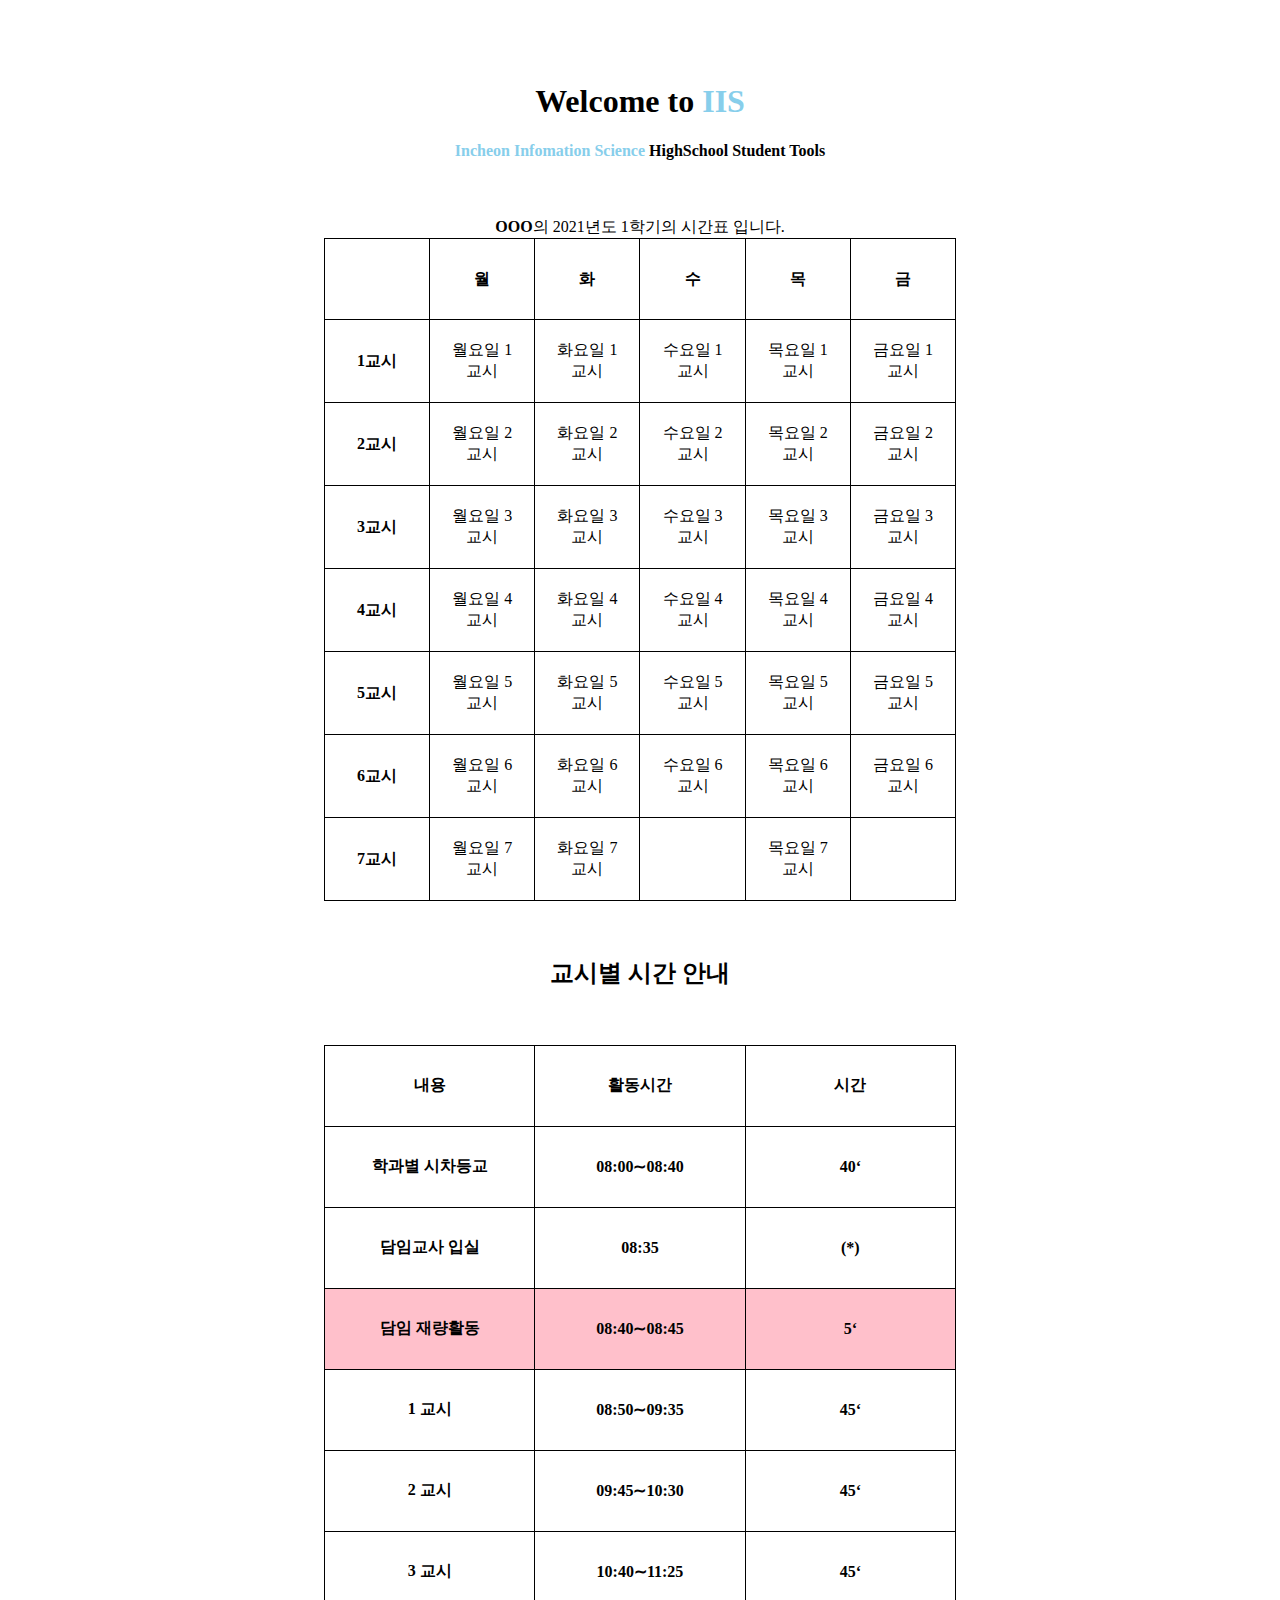
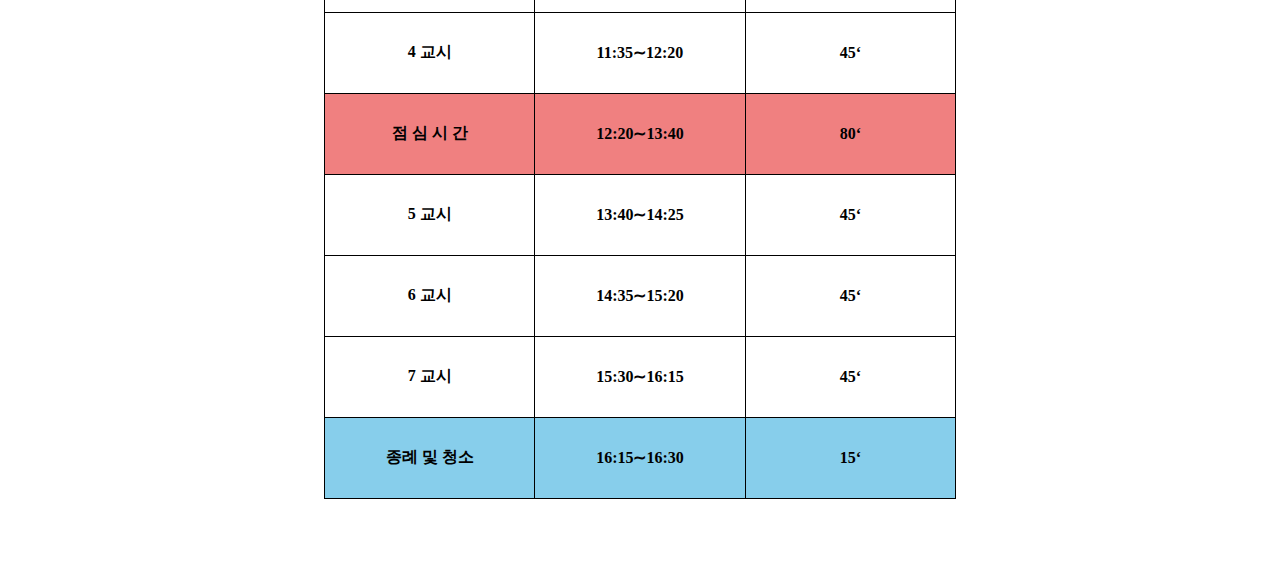
==== next.html @ aa9d2e70 "Add files via upload" ====
<!doctype html>
<html lang="kr">
  <head>
    <meta charset="utf-8">
    <meta name="viewport" content="width=device-width, initial-scale=1">
    <link href="https://cdn.jsdelivr.net/npm/bootstrap@5.0.0-beta3/dist/css/bootstrap.min.css" rel="stylesheet" integrity="sha384-eOJMYsd53ii+scO/bJGFsiCZc+5NDVN2yr8+0RDqr0Ql0h+rP48ckxlpbzKgwra6" crossorigin="anonymous">
    <link href="./public/style.css" rel="stylesheet"/>
    <title>IIS</title>
  </head>

  <body> <br /><br /><br />
    <center><h1>Welcome to <strong style="color: skyblue">IIS</strong></h1>
    <h4><strong style="color: skyblue">Incheon Infomation Science</strong> HighSchool Student Tools</h4></center>

    <center>
        <br /><br />
        <table style="width:50%">
            <caption><strong id="class">OOO</strong>의 2021년도 1학기의 시간표 입니다.</caption>

            <tr>
                <th> </th>
                <th>월</th>
                <th>화</th>
                <th>수</th>
                <th>목</th>
                <th>금</th>
            </tr>
                <tr>
                <th>1교시</th>
                <td id="t11">월요일 1교시</td>
                <td id="t21">화요일 1교시</td>
                <td id="t31">수요일 1교시</td>
                <td id="t41">목요일 1교시</td>
                <td id="t51">금요일 1교시</td>
            </tr>
                <tr>
                <th>2교시</th>
                <td id="t12">월요일 2교시</td>
                <td id="t22">화요일 2교시</td>
                <td id="t32">수요일 2교시</td>
                <td id="t42">목요일 2교시</td>
                <td id="t52">금요일 2교시</td>
            </tr>
                <tr>
                <th>3교시</th>
                <td id="t13">월요일 3교시</td>
                <td id="t23">화요일 3교시</td>
                <td id="t33">수요일 3교시</td>
                <td id="t43">목요일 3교시</td>
                <td id="t53">금요일 3교시</td>
            </tr>
            <tr>
                <th>4교시</th>
                <td id="t14">월요일 4교시</td>
                <td id="t24">화요일 4교시</td>
                <td id="t34">수요일 4교시</td>
                <td id="t44">목요일 4교시</td>
                <td id="t54">금요일 4교시</td>
            </tr>
            <tr>
                <th>5교시</th>
                <td id="t15">월요일 5교시</td>
                <td id="t25">화요일 5교시</td>
                <td id="t35">수요일 5교시</td>
                <td id="t45">목요일 5교시</td>
                <td id="t55">금요일 5교시</td>
            </tr>
            <tr>
                <th>6교시</th>
                <td id="t16">월요일 6교시</td>
                <td id="t26">화요일 6교시</td>
                <td id="t36">수요일 6교시</td>
                <td id="t46">목요일 6교시</td>
                <td id="t56">금요일 6교시</td>
            </tr>
            <tr>
                <th>7교시</th>
                <td id="t17">월요일 7교시</td>
                <td id="t27">화요일 7교시</td>
                <td> </td>
                <td id="t47">목요일 7교시</td>
                <td> </td>
            </tr>
        </table>
    </center>

    <br /><br />

    <center>
        <h2><strong>교시별 시간 안내</strong></h2>
    </center>

    <center>
        <br /><br />
        <table style="width:50%">
            <tr>
                <th>내용</th>
                <th>활동시간</th>
                <th>시간</th>
            </tr>
            <tr>
                <th>학과별 시차등교</th>
                <th>08:00∼08:40</th>
                <th>40‘</th>
            </tr>
            <tr>
                <th>담임교사 입실</th>
                <th>08:35</th>
                <th>(*)</th>
            </tr>
            <tr style="background-color: pink">
                <th>담임 재량활동</th>
                <th>08:40∼08:45</th>
                <th>5‘</th>
            </tr>
            <tr>
                <th>1 교시</th>
                <th>08:50∼09:35</th>
                <th>45‘</th>
            </tr>
            <tr>
                <th>2 교시</th>
                <th>09:45∼10:30</th>
                <th>45‘</th>
            </tr>
            <tr>
                <th>3 교시</th>
                <th>10:40∼11:25</th>
                <th>45‘</th>
            </tr>
            <tr>
                <th>4 교시</th>
                <th>11:35∼12:20</th>
                <th>45‘</th>
            </tr>
            <tr style="background-color: lightcoral">
                <th>점 심 시 간</th>
                <th>12:20∼13:40</th>
                <th>80‘</th>
            </tr>
            <tr>
                <th>5 교시</th>
                <th>13:40∼14:25</th>
                <th>45‘</th>
            </tr>
            <tr>
                <th>6 교시</th>
                <th>14:35∼15:20</th>
                <th>45‘</th>
            </tr>
            <tr>
                <th>7 교시</th>
                <th>15:30∼16:15</th>
                <th>45‘</th>
            </tr>
            <tr style="background-color: skyblue">
                <th>종례 및 청소</th>
                <th>16:15∼16:30</th>
                <th>15‘</th>
            </tr>
        </table>
    </center>

    <br /><br /><br />
    <script src="https://code.jquery.com/jquery-3.2.1.slim.min.js" integrity="sha384-KJ3o2DKtIkvYIK3UENzmM7KCkRr/rE9/Qpg6aAZGJwFDMVNA/GpGFF93hXpG5KkN" crossorigin="anonymous"></script>
    <script src="https://cdnjs.cloudflare.com/ajax/libs/popper.js/1.12.9/umd/popper.min.js" integrity="sha384-ApNbgh9B+Y1QKtv3Rn7W3mgPxhU9K/ScQsAP7hUibX39j7fakFPskvXusvfa0b4Q" crossorigin="anonymous"></script>
    <script src="https://maxcdn.bootstrapcdn.com/bootstrap/4.0.0/js/bootstrap.min.js" integrity="sha384-JZR6Spejh4U02d8jOt6vLEHfe/JQGiRRSQQxSfFWpi1MquVdAyjUar5+76PVCmYl" crossorigin="anonymous"></script>
    
    <script>
        var getParameters = function (paramName) {
            var returnValue;

            var url = location.href;

            var parameters = (url.slice(url.indexOf('?') + 1, url.length)).split('&');

            for (var i = 0; i < parameters.length; i++) {
                var varName = parameters[i].split('=')[0];
                if (varName.toUpperCase() == paramName.toUpperCase()) {
                    returnValue = parameters[i].split('=')[1];
                    return decodeURIComponent(returnValue);
                }
            }
        };

        var department = getParameters('department');

        if(department) {
            if(department == "1;1")
                $("#class").text("1학년 1반 (IT 소프트웨어과)");
            if(department == "1;2")
                $("#class").text("1학년 2반 (IT 소프트웨어과)");
            if(department == "1;3")
                $("#class").text("1학년 3반 (IT 소프트웨어과)");
            if(department == "1;4")
                $("#class").text("1학년 4반 (IT 통신과)");
            if(department == "1;5")
                $("#class").text("1학년 5반 (IT 통신과)");
            if(department == "1;6")
                $("#class").text("1학년 6반 (IT 통신과, 군특)");
            if(department == "1;7")
                $("#class").text("1학년 7반 (IT 전자과)");
            if(department == "1;8")
                $("#class").text("1학년 8반 (IT 전자과)");
            if(department == "1;9")
                $("#class").text("1학년 9반 (IT 전자과)");
            if(department == "1;10")
                $("#class").text("1학년 10반 (IT 응용과)");
            if(department == "1;11")
                $("#class").text("1학년 11반 (IT 응용과)");
            if(department == "1;12")
                $("#class").text("1학년 12반 (IT 응용과)");

            if(department == "2;1")
                $("#class").text("2학년 1반 (IT 소프트웨어과)");
            if(department == "2;2")
                $("#class").text("2학년 2반 (IT 소프트웨어과)");
            if(department == "2;3")
                $("#class").text("2학년 3반 (IT 소프트웨어과)");
            if(department == "2;4")
                $("#class").text("2학년 4반 (IT 통신과)");
            if(department == "2;5")
                $("#class").text("2학년 5반 (IT 통신과)");
            if(department == "2;6")
                $("#class").text("2학년 6반 (IT 통신과, 군특)");
            if(department == "2;7")
                $("#class").text("2학년 7반 (IT 전자과)");
            if(department == "2;8")
                $("#class").text("2학년 8반 (IT 전자과)");
            if(department == "2;9")
                $("#class").text("2학년 9반 (IT 전자과)");
            if(department == "2;10")
                $("#class").text("2학년 10반 (IT 응용과)");
            if(department == "2;11")
                $("#class").text("2학년 11반 (IT 응용과)");
            if(department == "2;12")
                $("#class").text("2학년 12반 (IT 응용과)");

            if(department == "3;1")
                $("#class").text("3학년 1반 (IT 소프트웨어과)");
            if(department == "3;2")
                $("#class").text("3학년 2반 (IT 소프트웨어과)");
            if(department == "3;3")
                $("#class").text("3학년 3반 (IT 소프트웨어과)");
            if(department == "3;4")
                $("#class").text("3학년 4반 (IT 통신과)");
            if(department == "3;5")
                $("#class").text("3학년 5반 (IT 통신과)");
            if(department == "3;6")
                $("#class").text("3학년 6반 (IT 통신과, 군특)");
            if(department == "3;7")
                $("#class").text("3학년 7반 (IT 전자과)");
            if(department == "3;8")
                $("#class").text("3학년 8반 (IT 전자과)");
            if(department == "3;9")
                $("#class").text("3학년 9반 (IT 전자과)");
            if(department == "3;10")
                $("#class").text("3학년 10반 (IT 응용과)");
            if(department == "3;11")
                $("#class").text("3학년 11반 (IT 응용과)");
            if(department == "3;12")
                $("#class").text("3학년 12반 (IT 응용과)");
        }
    </script>
  </body>
</html>
---- public/style.css ----
table, th, td {
    border: 1px solid black;
    border-collapse: collapse;
    text-align: center;
    width : 100px;
    height: 40px;
}
th, td {
    padding: 20px;
}
th {
    text-align: center;
}
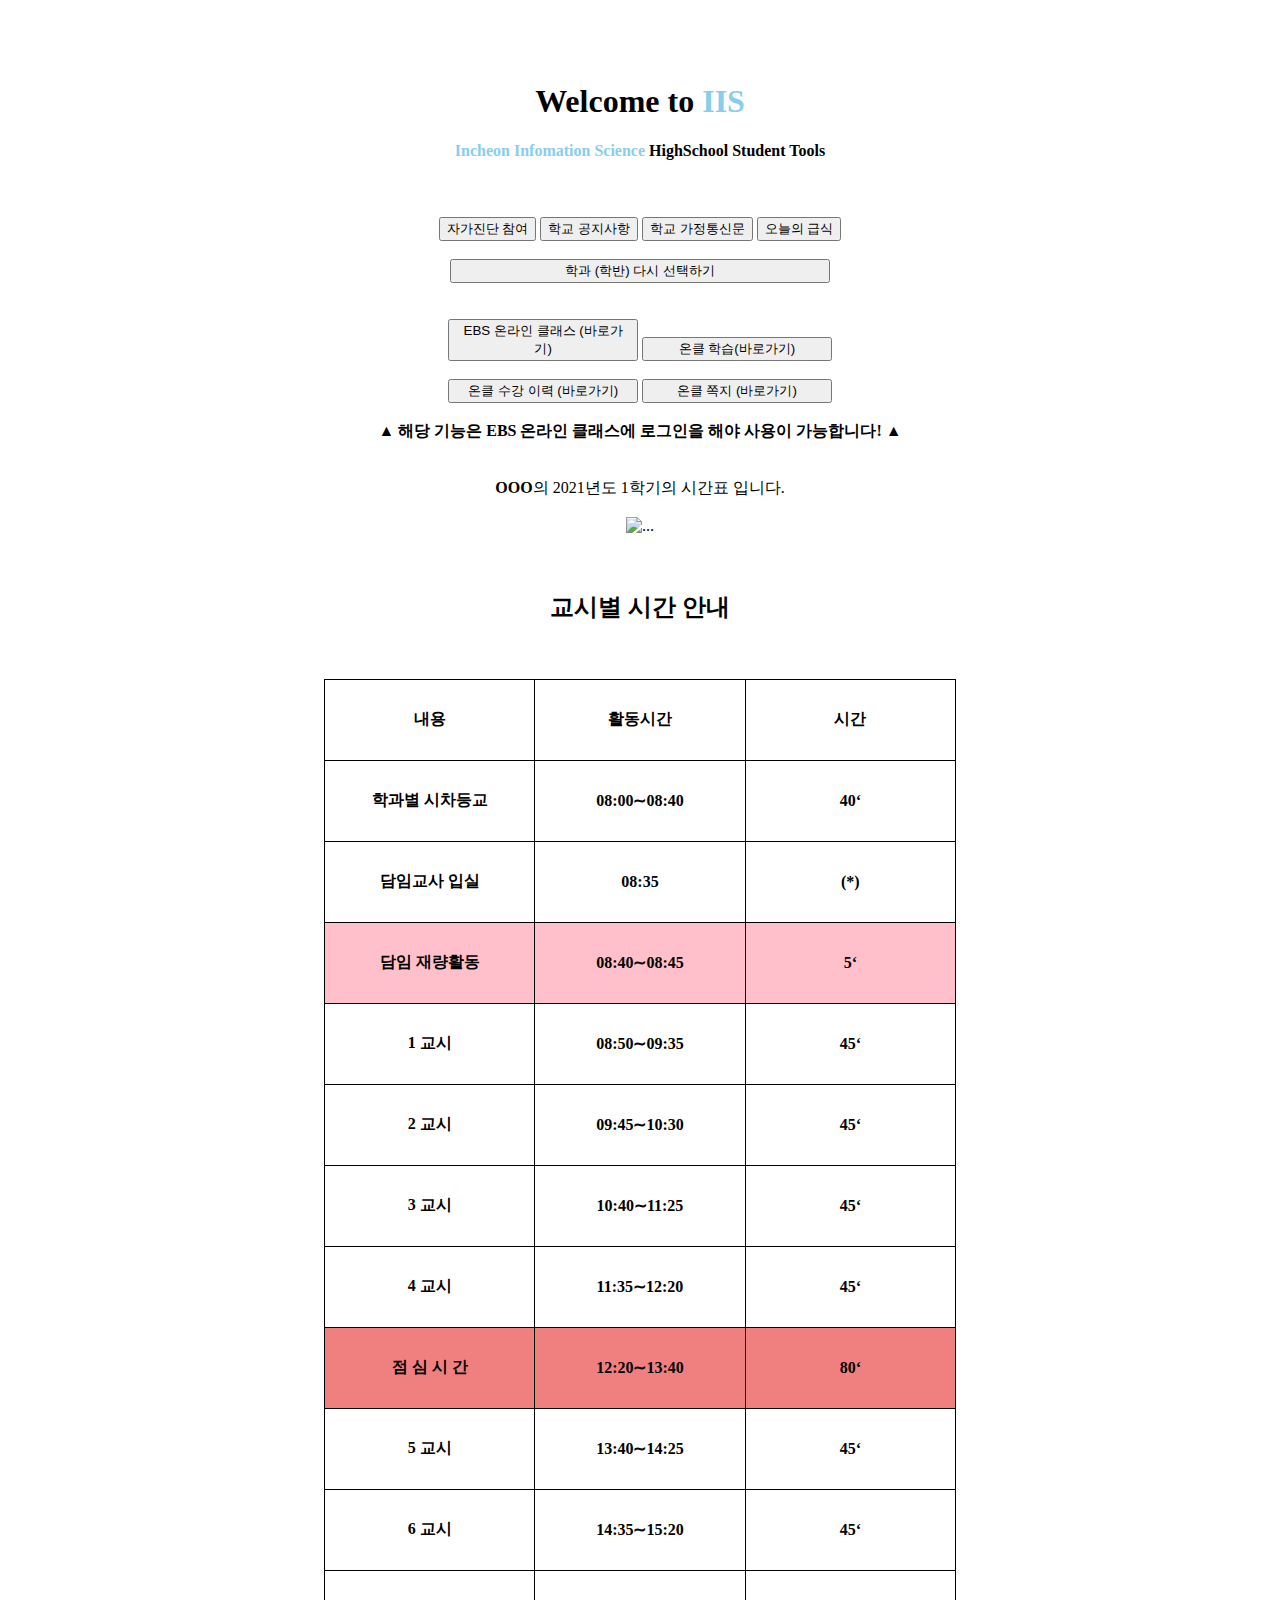
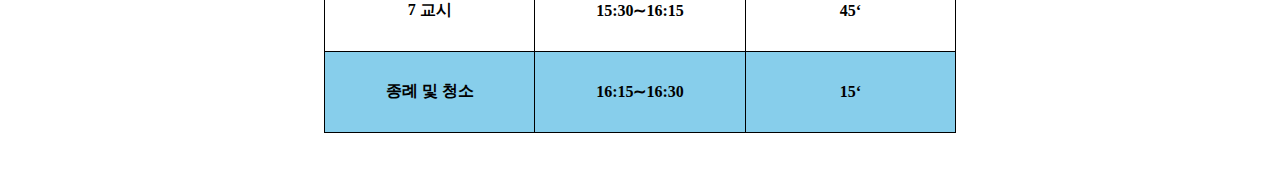
==== commit 013f8e8a: "Add files via upload" ====
--- a/next.html
+++ b/next.html
@@ -11,77 +11,27 @@
   <body> <br /><br /><br />
     <center><h1>Welcome to <strong style="color: skyblue">IIS</strong></h1>
     <h4><strong style="color: skyblue">Incheon Infomation Science</strong> HighSchool Student Tools</h4></center>
-
-    <center>
-        <br /><br />
-        <table style="width:50%">
-            <caption><strong id="class">OOO</strong>의 2021년도 1학기의 시간표 입니다.</caption>
-
-            <tr>
-                <th> </th>
-                <th>월</th>
-                <th>화</th>
-                <th>수</th>
-                <th>목</th>
-                <th>금</th>
-            </tr>
-                <tr>
-                <th>1교시</th>
-                <td id="t11">월요일 1교시</td>
-                <td id="t21">화요일 1교시</td>
-                <td id="t31">수요일 1교시</td>
-                <td id="t41">목요일 1교시</td>
-                <td id="t51">금요일 1교시</td>
-            </tr>
-                <tr>
-                <th>2교시</th>
-                <td id="t12">월요일 2교시</td>
-                <td id="t22">화요일 2교시</td>
-                <td id="t32">수요일 2교시</td>
-                <td id="t42">목요일 2교시</td>
-                <td id="t52">금요일 2교시</td>
-            </tr>
-                <tr>
-                <th>3교시</th>
-                <td id="t13">월요일 3교시</td>
-                <td id="t23">화요일 3교시</td>
-                <td id="t33">수요일 3교시</td>
-                <td id="t43">목요일 3교시</td>
-                <td id="t53">금요일 3교시</td>
-            </tr>
-            <tr>
-                <th>4교시</th>
-                <td id="t14">월요일 4교시</td>
-                <td id="t24">화요일 4교시</td>
-                <td id="t34">수요일 4교시</td>
-                <td id="t44">목요일 4교시</td>
-                <td id="t54">금요일 4교시</td>
-            </tr>
-            <tr>
-                <th>5교시</th>
-                <td id="t15">월요일 5교시</td>
-                <td id="t25">화요일 5교시</td>
-                <td id="t35">수요일 5교시</td>
-                <td id="t45">목요일 5교시</td>
-                <td id="t55">금요일 5교시</td>
-            </tr>
-            <tr>
-                <th>6교시</th>
-                <td id="t16">월요일 6교시</td>
-                <td id="t26">화요일 6교시</td>
-                <td id="t36">수요일 6교시</td>
-                <td id="t46">목요일 6교시</td>
-                <td id="t56">금요일 6교시</td>
-            </tr>
-            <tr>
-                <th>7교시</th>
-                <td id="t17">월요일 7교시</td>
-                <td id="t27">화요일 7교시</td>
-                <td> </td>
-                <td id="t47">목요일 7교시</td>
-                <td> </td>
-            </tr>
-        </table>
+    <br /><br />
+    <center>
+        <button type="button" class="btn btn-danger" onclick="openWindowPop('https://hcs.eduro.go.kr/#/loginWithUserInfo', 'popup');">자가진단 참여</button>
+        <button type="button" class="btn btn-warning" onclick="openWindowPop('https://school.iamservice.net/organization/14166/group/2047212', 'popup');">학교 공지사항</button>
+        <button type="button" class="btn btn-info" onclick="openWindowPop('https://school.iamservice.net/organization/14166/group/2047213', 'popup');">학교 가정통신문</button>
+        <button type="button" class="btn btn-primary" onclick="openWindowPop('https://school.iamservice.net/organization/14166/group/2047215', 'popup');">오늘의 급식</button>
+
+        <br /><br />
+        <button style="width: 30%" type="button" class="btn btn-success" onclick="location.href='./index.html'">학과 (학반) 다시 선택하기</button> <br /><br /><br />
+        <button style="width: 15%" type="button" class="btn btn-dark" onclick="openWindowPop('https://inc2.ebsoc.co.kr/class', 'popup');">EBS 온라인 클래스 (바로가기)</button>
+        <button style="width: 15%" type="button" class="btn btn-dark" onclick="openWindowPop('https://inc2.ebsoc.co.kr/student/course', 'popup');">온클 학습(바로가기)</button><br /><br />
+        <button style="width: 15%" type="button" class="btn btn-dark" onclick="openWindowPop('https://inc2.ebsoc.co.kr/student/learning', 'popup');">온클 수강 이력 (바로가기)</button>
+        <button style="width: 15%" type="button" class="btn btn-dark" onclick="openWindowPop('https://inc2.ebsoc.co.kr/message/receive', 'popup');">온클 쪽지 (바로가기)</button>
+        <br /><br />
+        <strong>▲ 해당 기능은 EBS 온라인 클래스에 로그인을 해야 사용이 가능합니다! ▲</strong>
+    </center>
+
+    <center>
+        <br /><br />
+        <strong id="class">OOO</strong>의 2021년도 1학기의 시간표 입니다.<br /><br />
+        <img src="./public/timeTables/a" id="timeTable" class="img-fluid" alt="...">
     </center>
 
     <br /><br />
@@ -165,8 +115,14 @@
     <script src="https://code.jquery.com/jquery-3.2.1.slim.min.js" integrity="sha384-KJ3o2DKtIkvYIK3UENzmM7KCkRr/rE9/Qpg6aAZGJwFDMVNA/GpGFF93hXpG5KkN" crossorigin="anonymous"></script>
     <script src="https://cdnjs.cloudflare.com/ajax/libs/popper.js/1.12.9/umd/popper.min.js" integrity="sha384-ApNbgh9B+Y1QKtv3Rn7W3mgPxhU9K/ScQsAP7hUibX39j7fakFPskvXusvfa0b4Q" crossorigin="anonymous"></script>
     <script src="https://maxcdn.bootstrapcdn.com/bootstrap/4.0.0/js/bootstrap.min.js" integrity="sha384-JZR6Spejh4U02d8jOt6vLEHfe/JQGiRRSQQxSfFWpi1MquVdAyjUar5+76PVCmYl" crossorigin="anonymous"></script>
-    
+    <script src="./public/js/timeTable.js"></script>
+
     <script>
+        function openWindowPop(url, name){
+            var options = 'top=10, left=10, width=1000, height=800, status=no, menubar=no, toolbar=no, resizable=no';
+            window.open(url, name, options);
+        }
+
         var getParameters = function (paramName) {
             var returnValue;
 
@@ -185,81 +141,82 @@
 
         var department = getParameters('department');
 
+        $("#timeTable").attr("src", `./public/timeTables/${department}.JPG`);
+
         if(department) {
-            if(department == "1;1")
+            if(department == "1;1") {
                 $("#class").text("1학년 1반 (IT 소프트웨어과)");
-            if(department == "1;2")
+            } else if(department == "1;2") {
                 $("#class").text("1학년 2반 (IT 소프트웨어과)");
-            if(department == "1;3")
+            } else if(department == "1;3") {
                 $("#class").text("1학년 3반 (IT 소프트웨어과)");
-            if(department == "1;4")
+            } else if(department == "1;4") {
                 $("#class").text("1학년 4반 (IT 통신과)");
-            if(department == "1;5")
+            } else if(department == "1;5") {
                 $("#class").text("1학년 5반 (IT 통신과)");
-            if(department == "1;6")
+            } else if(department == "1;6") {
                 $("#class").text("1학년 6반 (IT 통신과, 군특)");
-            if(department == "1;7")
+            } else if(department == "1;7") {
                 $("#class").text("1학년 7반 (IT 전자과)");
-            if(department == "1;8")
+            } else if(department == "1;8") {
                 $("#class").text("1학년 8반 (IT 전자과)");
-            if(department == "1;9")
+            } else if(department == "1;9") {
                 $("#class").text("1학년 9반 (IT 전자과)");
-            if(department == "1;10")
+            } else if(department == "1;10") {
                 $("#class").text("1학년 10반 (IT 응용과)");
-            if(department == "1;11")
+            } else if(department == "1;11") {
                 $("#class").text("1학년 11반 (IT 응용과)");
-            if(department == "1;12")
+            } else if(department == "1;12") {
                 $("#class").text("1학년 12반 (IT 응용과)");
-
-            if(department == "2;1")
+            } else if(department == "2;1") {
                 $("#class").text("2학년 1반 (IT 소프트웨어과)");
-            if(department == "2;2")
+            } else if(department == "2;2") {
                 $("#class").text("2학년 2반 (IT 소프트웨어과)");
-            if(department == "2;3")
+            } else if(department == "2;3") {
                 $("#class").text("2학년 3반 (IT 소프트웨어과)");
-            if(department == "2;4")
+            } else if(department == "2;4") {
                 $("#class").text("2학년 4반 (IT 통신과)");
-            if(department == "2;5")
+            } else if(department == "2;5") {
                 $("#class").text("2학년 5반 (IT 통신과)");
-            if(department == "2;6")
+            } else if(department == "2;6") {
                 $("#class").text("2학년 6반 (IT 통신과, 군특)");
-            if(department == "2;7")
+            } else if(department == "2;7") {
                 $("#class").text("2학년 7반 (IT 전자과)");
-            if(department == "2;8")
+            } else if(department == "2;8") {
                 $("#class").text("2학년 8반 (IT 전자과)");
-            if(department == "2;9")
+            } else if(department == "2;9") {
                 $("#class").text("2학년 9반 (IT 전자과)");
-            if(department == "2;10")
+            } else if(department == "2;10") {
                 $("#class").text("2학년 10반 (IT 응용과)");
-            if(department == "2;11")
+            } else if(department == "2;11") {
                 $("#class").text("2학년 11반 (IT 응용과)");
-            if(department == "2;12")
+            } else if(department == "2;12") {
                 $("#class").text("2학년 12반 (IT 응용과)");
-
-            if(department == "3;1")
+            } else if(department == "3;1") {
                 $("#class").text("3학년 1반 (IT 소프트웨어과)");
-            if(department == "3;2")
+            } else if(department == "3;2") {
                 $("#class").text("3학년 2반 (IT 소프트웨어과)");
-            if(department == "3;3")
+            } else if(department == "3;3") {
                 $("#class").text("3학년 3반 (IT 소프트웨어과)");
-            if(department == "3;4")
+            } else if(department == "3;4") {
                 $("#class").text("3학년 4반 (IT 통신과)");
-            if(department == "3;5")
+            } else if(department == "3;5") {
                 $("#class").text("3학년 5반 (IT 통신과)");
-            if(department == "3;6")
+            } else if(department == "3;6") {
                 $("#class").text("3학년 6반 (IT 통신과, 군특)");
-            if(department == "3;7")
+            } else if(department == "3;7") {
                 $("#class").text("3학년 7반 (IT 전자과)");
-            if(department == "3;8")
+            } else if(department == "3;8") {
                 $("#class").text("3학년 8반 (IT 전자과)");
-            if(department == "3;9")
+            } else if(department == "3;9") {
                 $("#class").text("3학년 9반 (IT 전자과)");
-            if(department == "3;10")
+            } else if(department == "3;10") {
                 $("#class").text("3학년 10반 (IT 응용과)");
-            if(department == "3;11")
+            } else if(department == "3;11") {
                 $("#class").text("3학년 11반 (IT 응용과)");
-            if(department == "3;12")
+            } else if(department == "3;12") {
                 $("#class").text("3학년 12반 (IT 응용과)");
+            }
         }
     </script>
   </body>
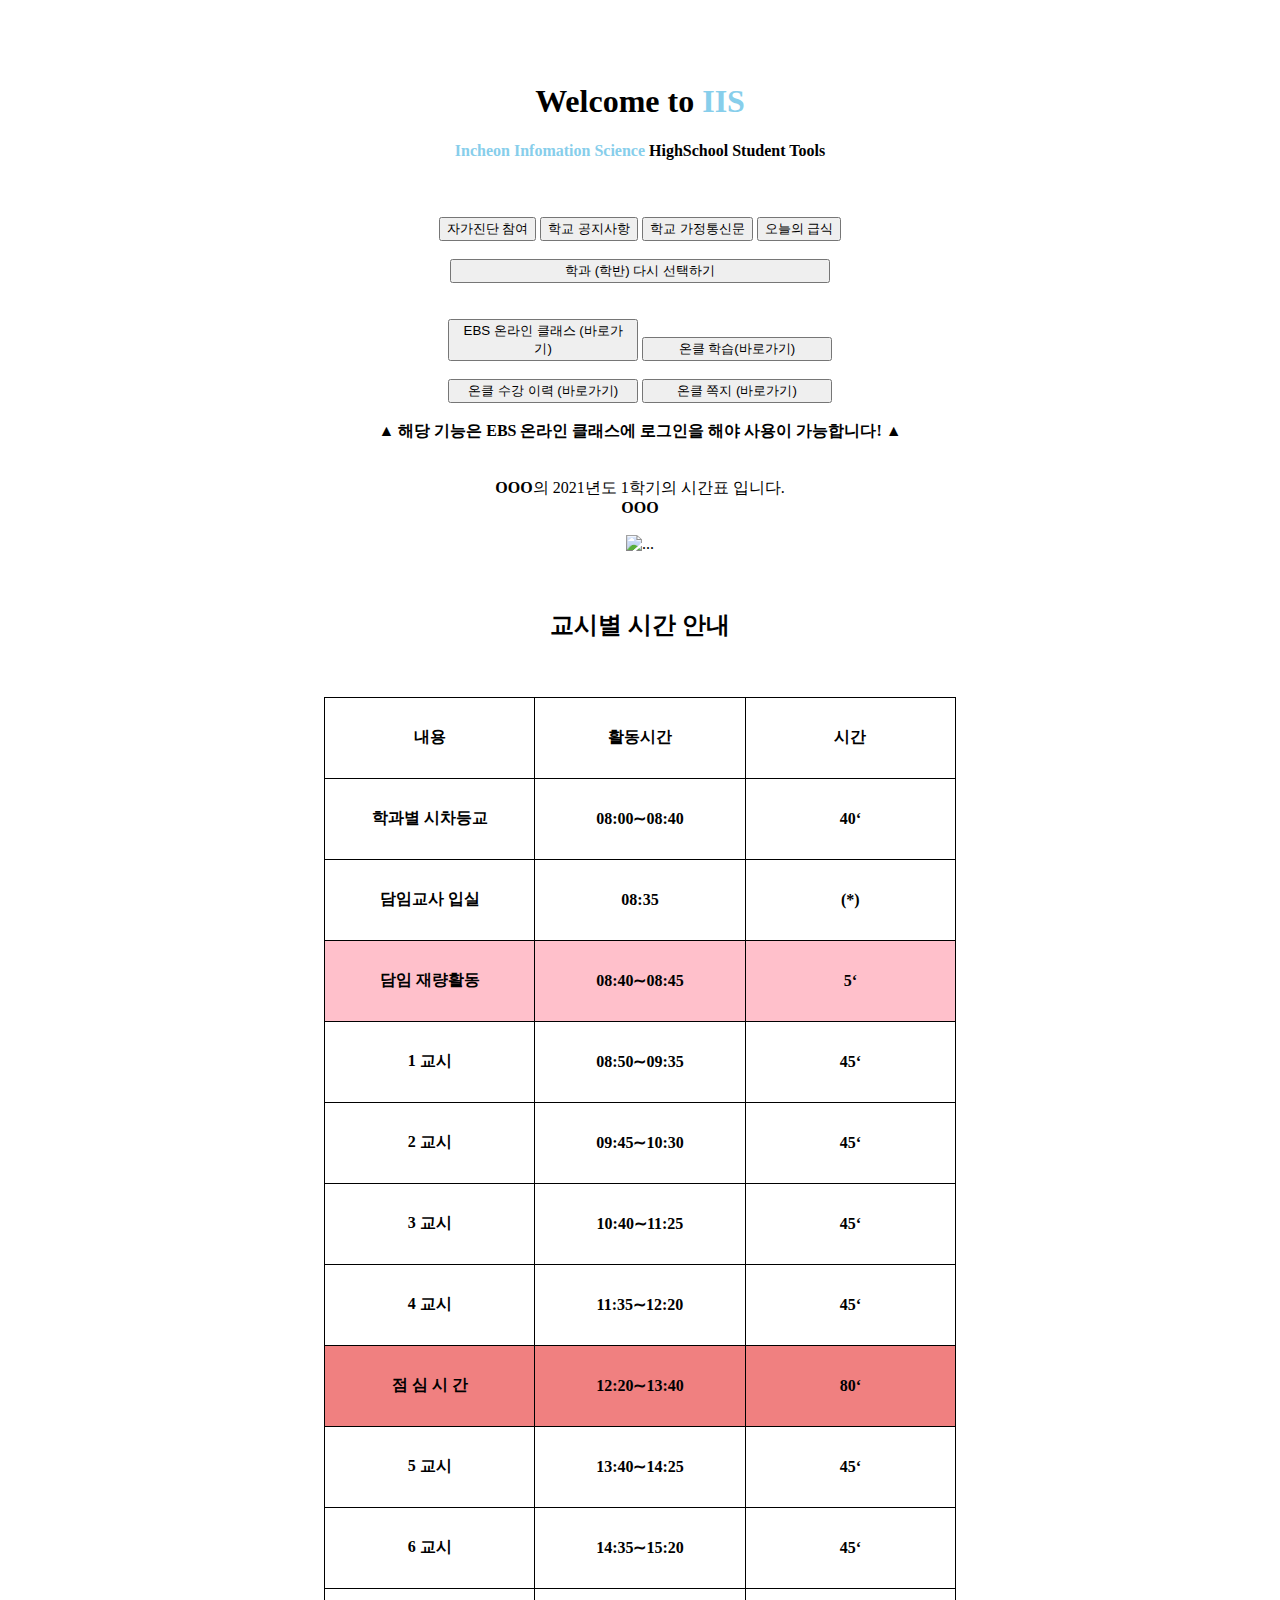
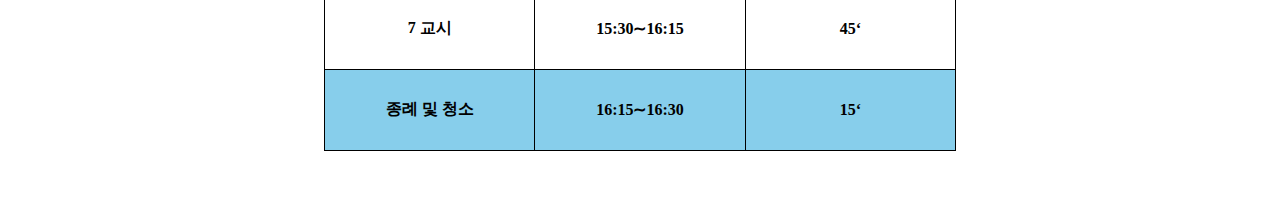
==== commit ae2e9930: "Add files via upload" ====
--- a/next.html
+++ b/next.html
@@ -30,7 +30,8 @@
 
     <center>
         <br /><br />
-        <strong id="class">OOO</strong>의 2021년도 1학기의 시간표 입니다.<br /><br />
+        <strong id="class">OOO</strong>의 2021년도 1학기의 시간표 입니다.<br />
+        <strong id="teacherName">OOO</strong><br /><br />
         <img src="./public/timeTables/a" id="timeTable" class="img-fluid" alt="...">
     </center>
 
@@ -146,76 +147,115 @@
         if(department) {
             if(department == "1;1") {
                 $("#class").text("1학년 1반 (IT 소프트웨어과)");
+                $("#teacherName").text("(담임교사 : 정수영 T)");
             } else if(department == "1;2") {
                 $("#class").text("1학년 2반 (IT 소프트웨어과)");
+                $("#teacherName").text("(담임교사 : 김선영 T)");
             } else if(department == "1;3") {
                 $("#class").text("1학년 3반 (IT 소프트웨어과)");
+                $("#teacherName").text("(담임교사 : 이은주 T)");
             } else if(department == "1;4") {
                 $("#class").text("1학년 4반 (IT 통신과)");
+                $("#teacherName").text("(담임교사 : 이나진 T)");
             } else if(department == "1;5") {
                 $("#class").text("1학년 5반 (IT 통신과)");
+                $("#teacherName").text("(담임교사 : 홍명훈 T)");
             } else if(department == "1;6") {
                 $("#class").text("1학년 6반 (IT 통신과, 군특)");
+                $("#teacherName").text("(담임교사 : 이범두 T)");
             } else if(department == "1;7") {
                 $("#class").text("1학년 7반 (IT 전자과)");
+                $("#teacherName").text("(담임교사 : 안승희 T)");
             } else if(department == "1;8") {
                 $("#class").text("1학년 8반 (IT 전자과)");
+                $("#teacherName").text("(담임교사 : 박유진 T)");
             } else if(department == "1;9") {
                 $("#class").text("1학년 9반 (IT 전자과)");
+                $("#teacherName").text("(담임교사 : 임성란 T)");
             } else if(department == "1;10") {
                 $("#class").text("1학년 10반 (IT 응용과)");
+                $("#teacherName").text("(담임교사 : 이건주 T)");
             } else if(department == "1;11") {
                 $("#class").text("1학년 11반 (IT 응용과)");
+                $("#teacherName").text("(담임교사 : 조영준 T)");
             } else if(department == "1;12") {
                 $("#class").text("1학년 12반 (IT 응용과)");
+                $("#teacherName").text("(담임교사 : 신종호 T)");
             } else if(department == "2;1") {
                 $("#class").text("2학년 1반 (IT 소프트웨어과)");
+                $("#teacherName").text("(담임교사 : 주현수 T)");
             } else if(department == "2;2") {
                 $("#class").text("2학년 2반 (IT 소프트웨어과)");
+                $("#teacherName").text("(담임교사 : 박혜영 T)");
             } else if(department == "2;3") {
                 $("#class").text("2학년 3반 (IT 소프트웨어과)");
+                $("#teacherName").text("(담임교사 : 이미영 T)");
             } else if(department == "2;4") {
                 $("#class").text("2학년 4반 (IT 통신과)");
+                $("#teacherName").text("(담임교사 : 김성운 T)");
             } else if(department == "2;5") {
                 $("#class").text("2학년 5반 (IT 통신과)");
+                $("#teacherName").text("(담임교사 : 이현아 T)");
             } else if(department == "2;6") {
                 $("#class").text("2학년 6반 (IT 통신과, 군특)");
+                $("#teacherName").text("(담임교사 : 윤재은 T)");
             } else if(department == "2;7") {
                 $("#class").text("2학년 7반 (IT 전자과)");
+                $("#teacherName").text("(담임교사 : 권아름 T)");
             } else if(department == "2;8") {
                 $("#class").text("2학년 8반 (IT 전자과)");
+                $("#teacherName").text("(담임교사 : 강정미 T)");
             } else if(department == "2;9") {
                 $("#class").text("2학년 9반 (IT 전자과)");
+                $("#teacherName").text("(담임교사 : 김지선 T)");
             } else if(department == "2;10") {
                 $("#class").text("2학년 10반 (IT 응용과)");
+                $("#teacherName").text("(담임교사 : 정현정 T)");
             } else if(department == "2;11") {
                 $("#class").text("2학년 11반 (IT 응용과)");
+                $("#teacherName").text("(담임교사 : 우승호 T)");
             } else if(department == "2;12") {
                 $("#class").text("2학년 12반 (IT 응용과)");
+                $("#teacherName").text("(담임교사 : 김한기 T)");
             } else if(department == "3;1") {
                 $("#class").text("3학년 1반 (IT 소프트웨어과)");
+                $("#teacherName").text("(담임교사 : 김진경 T)");
             } else if(department == "3;2") {
                 $("#class").text("3학년 2반 (IT 소프트웨어과)");
+                $("#teacherName").text("(담임교사 : 김지영 T)");
             } else if(department == "3;3") {
                 $("#class").text("3학년 3반 (IT 소프트웨어과)");
+                $("#teacherName").text("(담임교사 : 김재호 T)");
             } else if(department == "3;4") {
                 $("#class").text("3학년 4반 (IT 통신과)");
+                $("#teacherName").text("(담임교사 : 최보람 T)");
             } else if(department == "3;5") {
                 $("#class").text("3학년 5반 (IT 통신과)");
+                $("#teacherName").text("(담임교사 : 문용주 T)");
             } else if(department == "3;6") {
                 $("#class").text("3학년 6반 (IT 통신과, 군특)");
+                $("#teacherName").text("(담임교사 : 윤상종 T)");
             } else if(department == "3;7") {
                 $("#class").text("3학년 7반 (IT 전자과)");
+                $("#teacherName").text("(담임교사 : 이승민 T)");
             } else if(department == "3;8") {
                 $("#class").text("3학년 8반 (IT 전자과)");
+                $("#teacherName").text("(담임교사 : 정승기 T)");
             } else if(department == "3;9") {
                 $("#class").text("3학년 9반 (IT 전자과)");
+                $("#teacherName").text("(담임교사 : 임재호 T)");
             } else if(department == "3;10") {
                 $("#class").text("3학년 10반 (IT 응용과)");
+                $("#teacherName").text("(담임교사 : 박호경 T)");
             } else if(department == "3;11") {
                 $("#class").text("3학년 11반 (IT 응용과)");
+                $("#teacherName").text("(담임교사 : 안소영 T)");
             } else if(department == "3;12") {
                 $("#class").text("3학년 12반 (IT 응용과)");
+                $("#teacherName").text("(담임교사 : 김수연 T)");
+            } else {
+                alert("올바르지 않은 학과 정보입니다. \n다시 선택해주세요.");
+                location.href = "./index.html";
             }
         }
     </script>
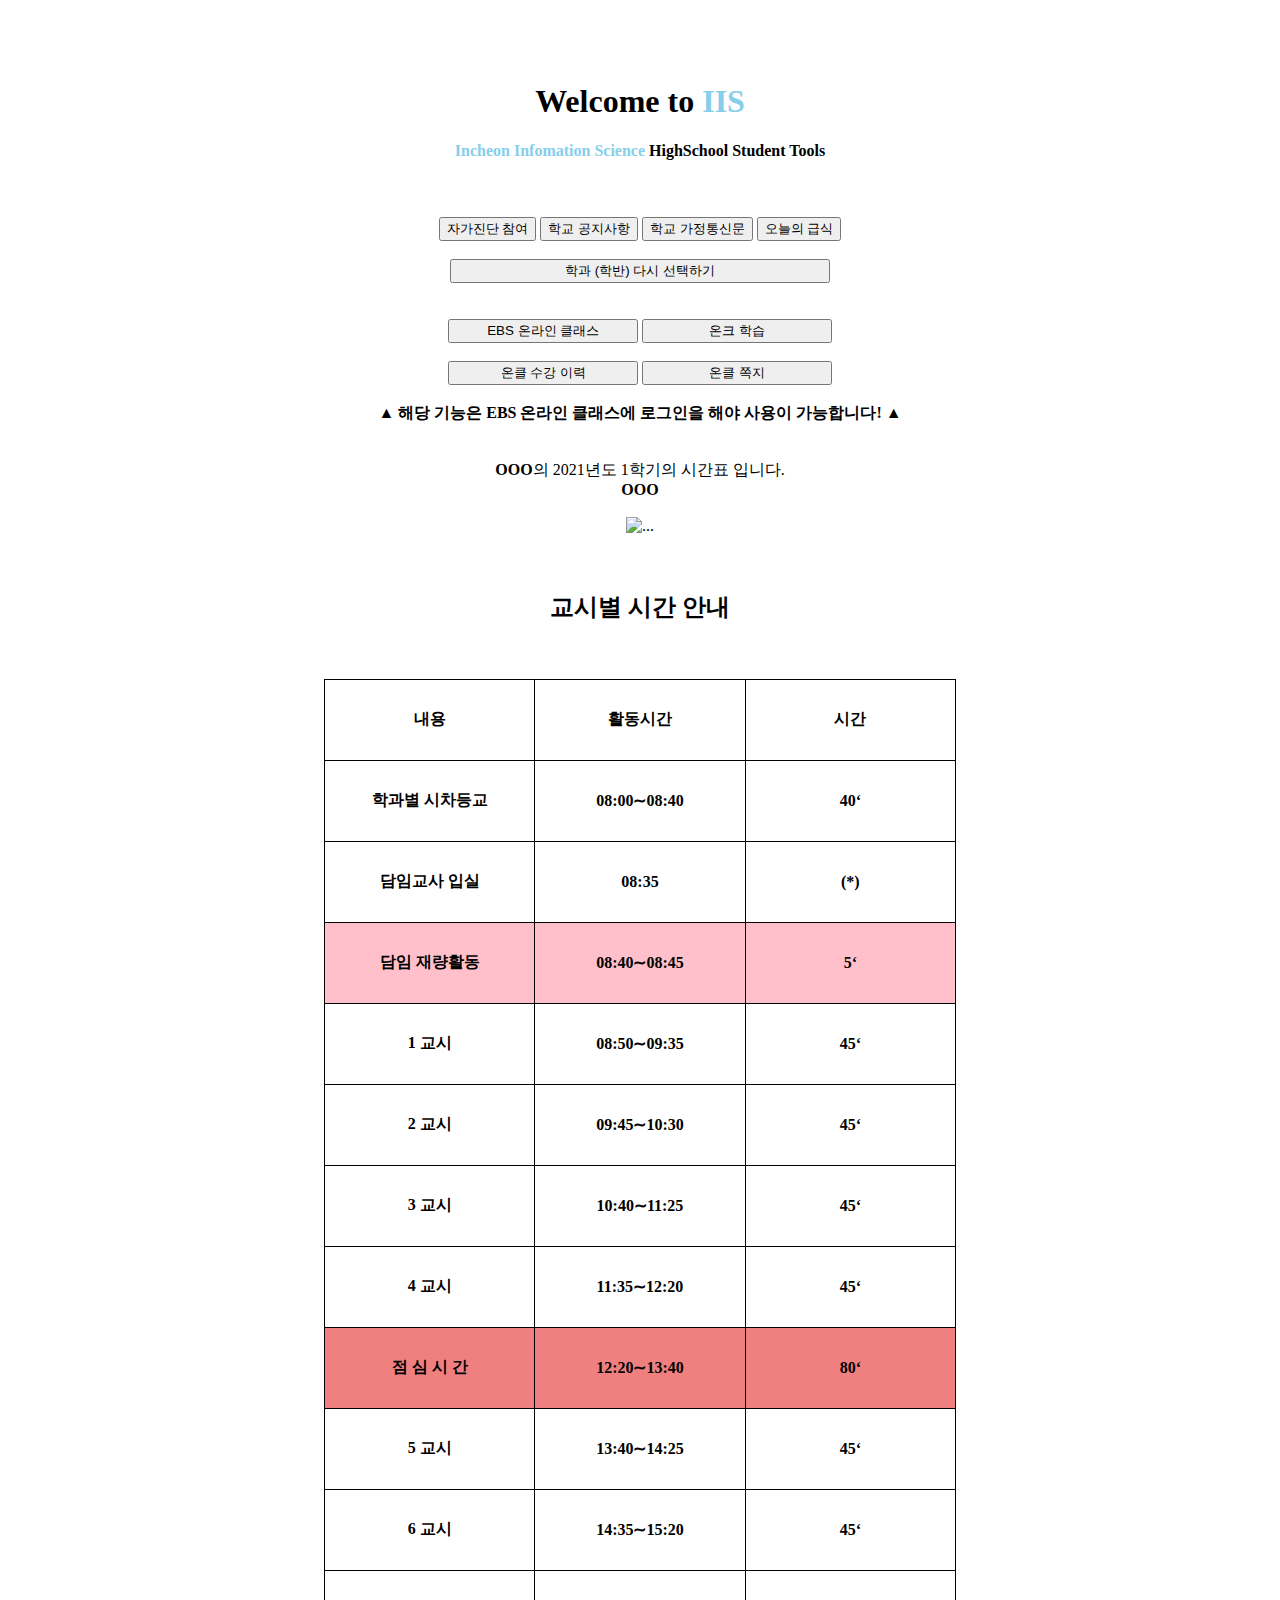
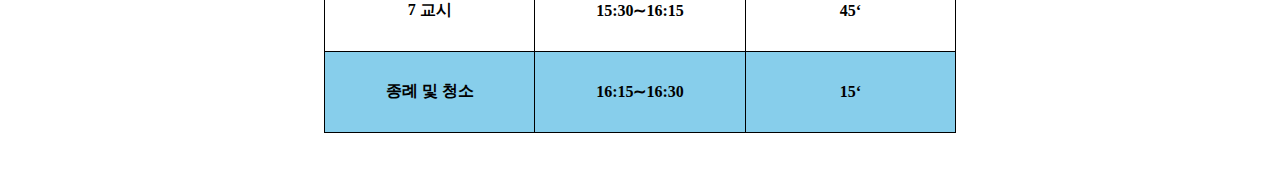
==== commit cb7fb9ef: "Add files via upload" ====
--- a/next.html
+++ b/next.html
@@ -20,10 +20,10 @@
 
         <br /><br />
         <button style="width: 30%" type="button" class="btn btn-success" onclick="location.href='./index.html'">학과 (학반) 다시 선택하기</button> <br /><br /><br />
-        <button style="width: 15%" type="button" class="btn btn-dark" onclick="openWindowPop('https://inc2.ebsoc.co.kr/class', 'popup');">EBS 온라인 클래스 (바로가기)</button>
-        <button style="width: 15%" type="button" class="btn btn-dark" onclick="openWindowPop('https://inc2.ebsoc.co.kr/student/course', 'popup');">온클 학습(바로가기)</button><br /><br />
-        <button style="width: 15%" type="button" class="btn btn-dark" onclick="openWindowPop('https://inc2.ebsoc.co.kr/student/learning', 'popup');">온클 수강 이력 (바로가기)</button>
-        <button style="width: 15%" type="button" class="btn btn-dark" onclick="openWindowPop('https://inc2.ebsoc.co.kr/message/receive', 'popup');">온클 쪽지 (바로가기)</button>
+        <button style="width: 15%" type="button" class="btn btn-dark" onclick="openWindowPop('https://inc2.ebsoc.co.kr/class', 'popup');">EBS 온라인 클래스</button>
+        <button style="width: 15%" type="button" class="btn btn-dark" onclick="openWindowPop('https://inc2.ebsoc.co.kr/student/course', 'popup');">온크 학습</button><br /><br />
+        <button style="width: 15%" type="button" class="btn btn-dark" onclick="openWindowPop('https://inc2.ebsoc.co.kr/student/learning', 'popup');">온클 수강 이력</button>
+        <button style="width: 15%" type="button" class="btn btn-dark" onclick="openWindowPop('https://inc2.ebsoc.co.kr/message/receive', 'popup');">온클 쪽지</button>
         <br /><br />
         <strong>▲ 해당 기능은 EBS 온라인 클래스에 로그인을 해야 사용이 가능합니다! ▲</strong>
     </center>
@@ -119,6 +119,44 @@
     <script src="./public/js/timeTable.js"></script>
 
     <script>
+        (function() {
+            var w = window;
+            if (w.ChannelIO) {
+                return (window.console.error || window.console.log || function(){})('ChannelIO script included twice.');
+            }
+            var ch = function() {
+                ch.c(arguments);
+            };
+            ch.q = [];
+            ch.c = function(args) {
+                ch.q.push(args);
+            };
+            w.ChannelIO = ch;
+            function l() {
+                if (w.ChannelIOInitialized) {
+                    return;
+                }
+                w.ChannelIOInitialized = true;
+                var s = document.createElement('script');
+                s.type = 'text/javascript';
+                s.async = true;
+                s.src = 'https://cdn.channel.io/plugin/ch-plugin-web.js';
+                s.charset = 'UTF-8';
+                var x = document.getElementsByTagName('script')[0];
+                x.parentNode.insertBefore(s, x);
+            }
+            if (document.readyState === 'complete') {
+                l();
+            } else if (window.attachEvent) {
+                window.attachEvent('onload', l);
+            } else {
+                window.addEventListener('DOMContentLoaded', l, false);
+                window.addEventListener('load', l, false);
+            }
+        })();
+        ChannelIO('boot', {
+            "pluginKey": "dedf7866-3331-4198-9a57-4c750c2bffa4"
+        });
         function openWindowPop(url, name){
             var options = 'top=10, left=10, width=1000, height=800, status=no, menubar=no, toolbar=no, resizable=no';
             window.open(url, name, options);
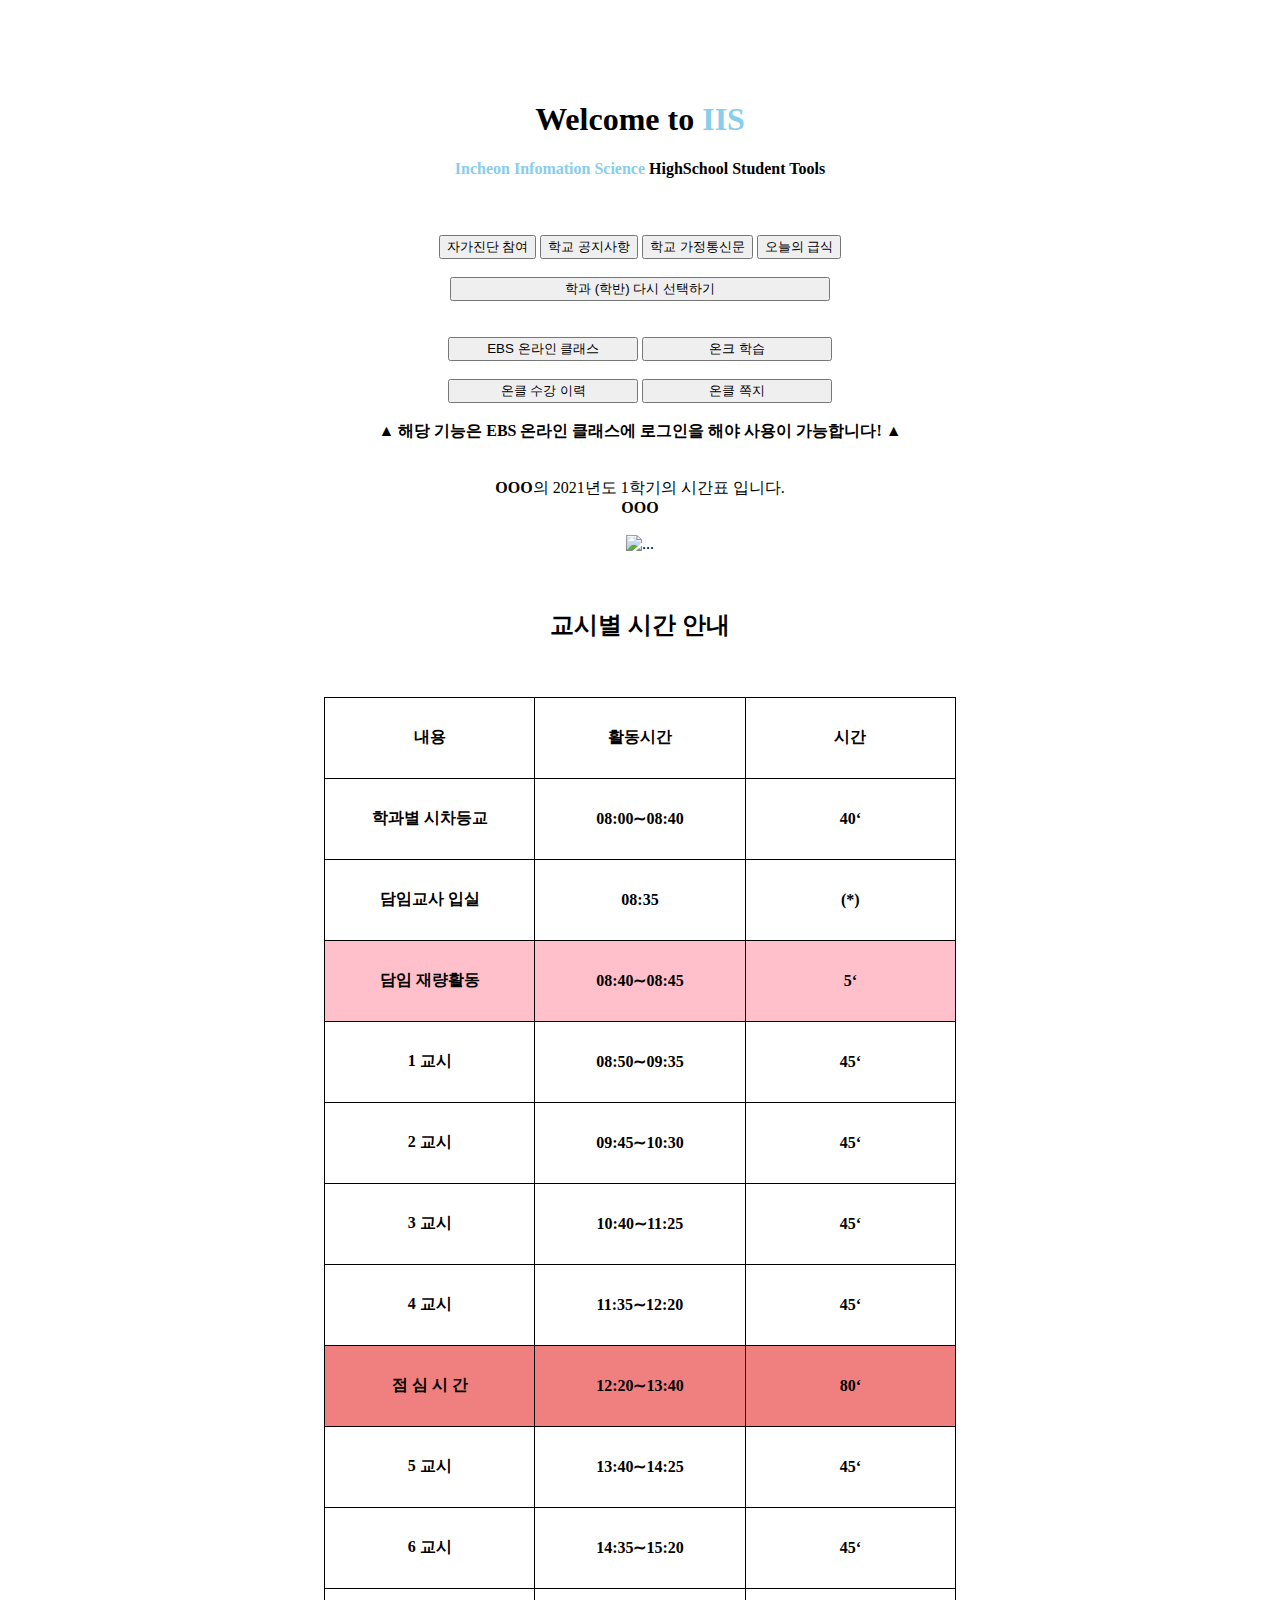
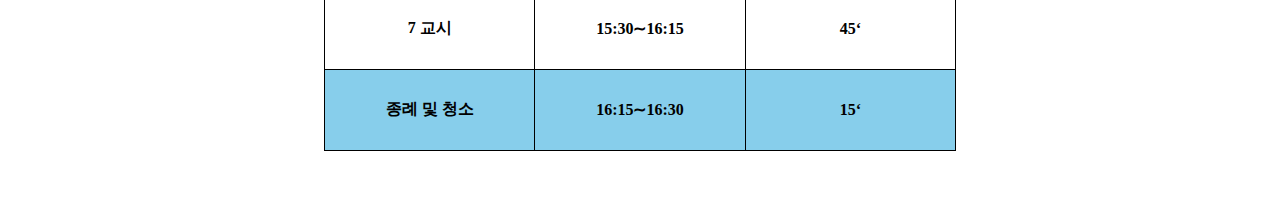
==== commit d71208fa: "Add files via upload" ====
--- a/next.html
+++ b/next.html
@@ -6,8 +6,12 @@
     <link href="https://cdn.jsdelivr.net/npm/bootstrap@5.0.0-beta3/dist/css/bootstrap.min.css" rel="stylesheet" integrity="sha384-eOJMYsd53ii+scO/bJGFsiCZc+5NDVN2yr8+0RDqr0Ql0h+rP48ckxlpbzKgwra6" crossorigin="anonymous">
     <link href="./public/style.css" rel="stylesheet"/>
     <title>IIS</title>
-  </head>
-
+  </head><br />
+    <center>
+        <div class="alert alert-info" id="army" role="alert" style="width: 60%; display: none;">
+            (❁´◡`❁) 군특반 화이팅!! (❁´◡`❁)
+        </div>
+    </center>
   <body> <br /><br /><br />
     <center><h1>Welcome to <strong style="color: skyblue">IIS</strong></h1>
     <h4><strong style="color: skyblue">Incheon Infomation Science</strong> HighSchool Student Tools</h4></center>
@@ -201,6 +205,7 @@
             } else if(department == "1;6") {
                 $("#class").text("1학년 6반 (IT 통신과, 군특)");
                 $("#teacherName").text("(담임교사 : 이범두 T)");
+                jQuery('#army').show();
             } else if(department == "1;7") {
                 $("#class").text("1학년 7반 (IT 전자과)");
                 $("#teacherName").text("(담임교사 : 안승희 T)");
@@ -237,6 +242,7 @@
             } else if(department == "2;6") {
                 $("#class").text("2학년 6반 (IT 통신과, 군특)");
                 $("#teacherName").text("(담임교사 : 윤재은 T)");
+                jQuery('#army').show();
             } else if(department == "2;7") {
                 $("#class").text("2학년 7반 (IT 전자과)");
                 $("#teacherName").text("(담임교사 : 권아름 T)");
@@ -273,6 +279,7 @@
             } else if(department == "3;6") {
                 $("#class").text("3학년 6반 (IT 통신과, 군특)");
                 $("#teacherName").text("(담임교사 : 윤상종 T)");
+                jQuery('#army').show();
             } else if(department == "3;7") {
                 $("#class").text("3학년 7반 (IT 전자과)");
                 $("#teacherName").text("(담임교사 : 이승민 T)");
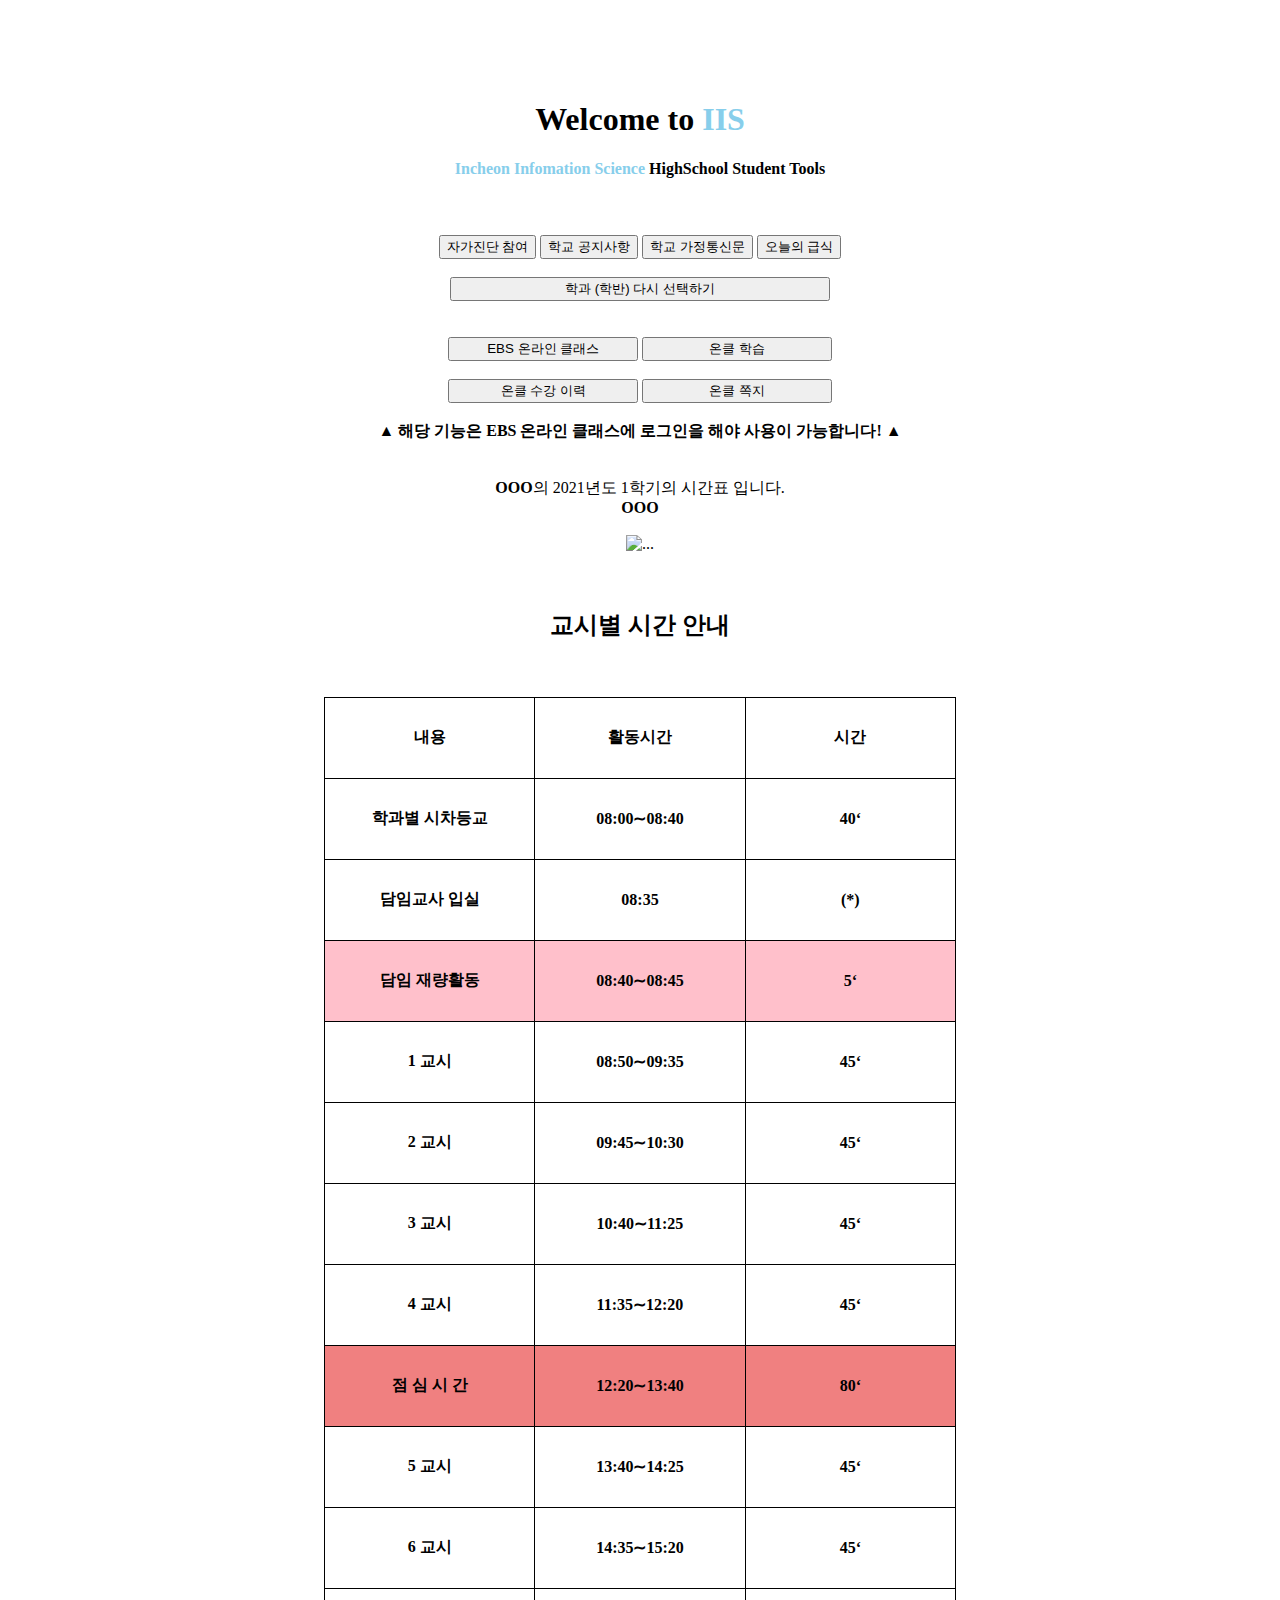
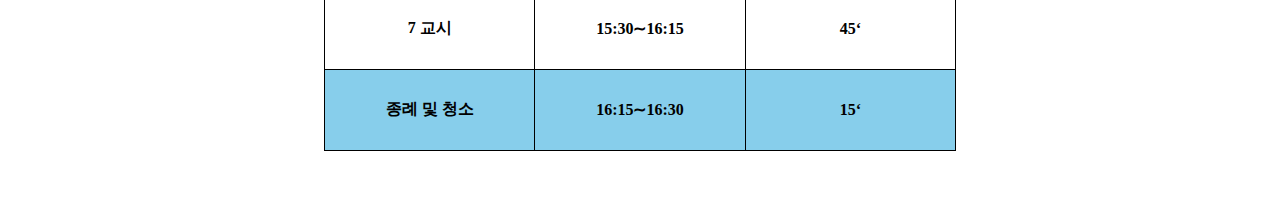
==== commit 3a08f9c4: "오타수정" ====
--- a/next.html
+++ b/next.html
@@ -25,7 +25,7 @@
         <br /><br />
         <button style="width: 30%" type="button" class="btn btn-success" onclick="location.href='./index.html'">학과 (학반) 다시 선택하기</button> <br /><br /><br />
         <button style="width: 15%" type="button" class="btn btn-dark" onclick="openWindowPop('https://inc2.ebsoc.co.kr/class', 'popup');">EBS 온라인 클래스</button>
-        <button style="width: 15%" type="button" class="btn btn-dark" onclick="openWindowPop('https://inc2.ebsoc.co.kr/student/course', 'popup');">온크 학습</button><br /><br />
+        <button style="width: 15%" type="button" class="btn btn-dark" onclick="openWindowPop('https://inc2.ebsoc.co.kr/student/course', 'popup');">온클 학습</button><br /><br />
         <button style="width: 15%" type="button" class="btn btn-dark" onclick="openWindowPop('https://inc2.ebsoc.co.kr/student/learning', 'popup');">온클 수강 이력</button>
         <button style="width: 15%" type="button" class="btn btn-dark" onclick="openWindowPop('https://inc2.ebsoc.co.kr/message/receive', 'popup');">온클 쪽지</button>
         <br /><br />
@@ -305,4 +305,4 @@
         }
     </script>
   </body>
-</html>+</html>
